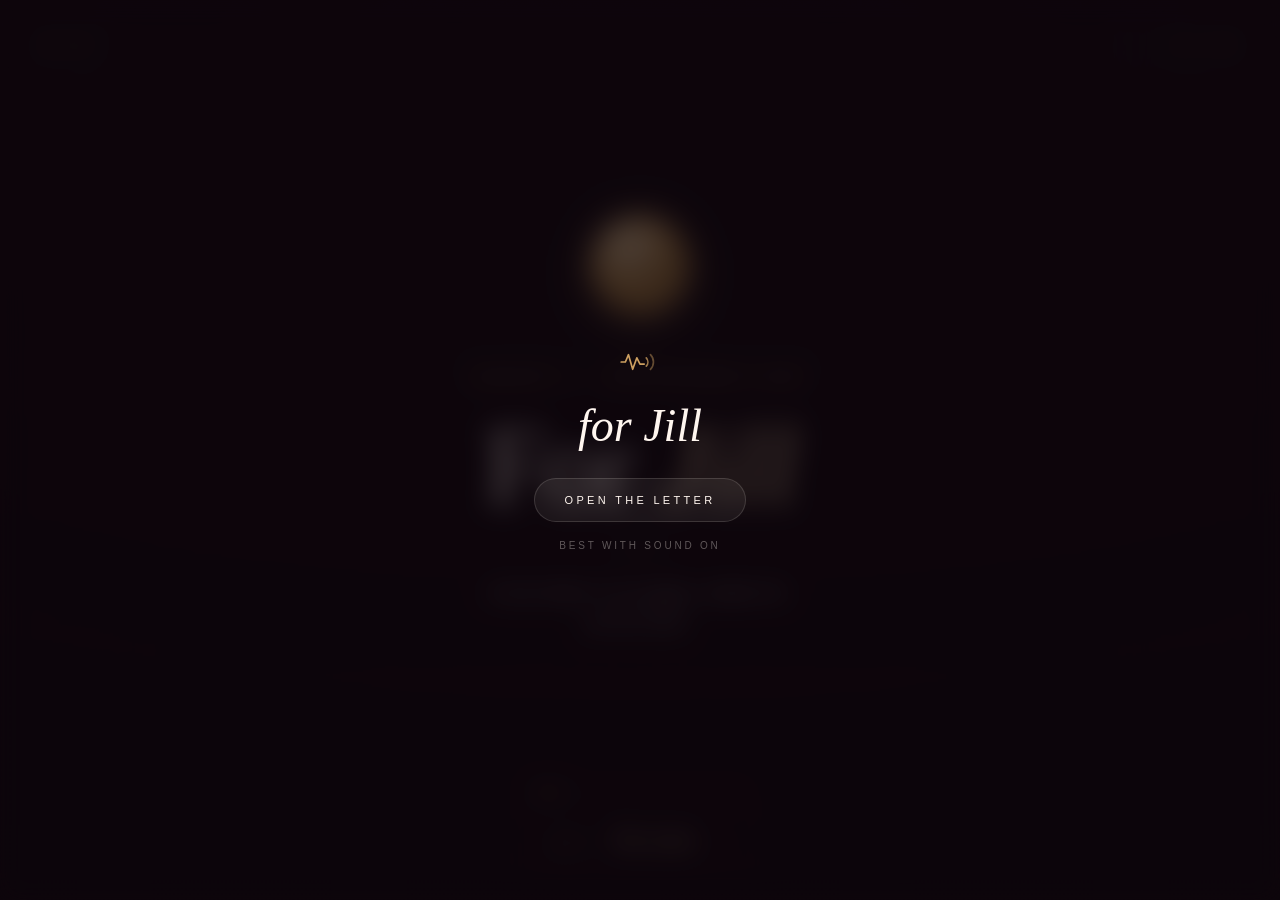
==== index.html @ 953b51f4 "first commit" ====
<!DOCTYPE html>
<html lang="en">
<head>
<meta charset="UTF-8">
<meta name="viewport" content="width=device-width, initial-scale=1.0, viewport-fit=cover">
<meta name="theme-color" content="#120810">
<title>For Her · 01 · The Cover</title>
<link rel="preconnect" href="https://api.fontshare.com">
<link rel="preconnect" href="https://images.unsplash.com">
<link href="https://api.fontshare.com/v2/css?f[]=zodiak@400,401,700&f[]=general-sans@400,500,600&display=swap" rel="stylesheet">
<link rel="stylesheet" href="shared.css">
<script src="config.js"></script>
<style>
  .seal-mark {
    width: clamp(74px, 6vw + 50px, 108px);
    height: clamp(74px, 6vw + 50px, 108px);
    margin-bottom: clamp(30px, 2.6vw + 20px, 46px);
    filter: drop-shadow(0 6px 22px rgba(227, 178, 107, 0.35));
  }
  .cover-name { color: var(--gold-soft); }
  .cover-kicker { margin-top: 26px; }
</style>
</head>
<body data-page="cover" data-idx="1" data-next="letter.html" data-next-title="The Letter" data-next-bg="https://images.unsplash.com/photo-1487035242901-d419a42d17af?w=1600&q=80">
<div class="backdrop" style="background-image:url('https://images.unsplash.com/photo-1487035242901-d419a42d17af?w=1600&q=80')"></div>

<main class="page">
  <div class="stage">
    <div class="tilt">
      <svg class="seal-mark" viewBox="0 0 74 74">
        <defs>
          <radialGradient id="wax" cx="38%" cy="30%">
            <stop offset="0%" stop-color="#F6DDAE"/>
            <stop offset="55%" stop-color="#E3B26B"/>
            <stop offset="100%" stop-color="#B9853C"/>
          </radialGradient>
        </defs>
        <circle cx="37" cy="37" r="34" fill="url(#wax)"/>
        <circle cx="37" cy="37" r="28.5" fill="none" stroke="#8a6127" stroke-width="0.8" opacity="0.55"/>
        <text x="37" y="43" text-anchor="middle" font-family="Zodiak, Georgia, serif" font-style="italic"
              font-size="16" fill="#5d3d14" id="seal-initials">T·A</text>
      </svg>
      <div class="eyebrow">August 1 · Girlfriend's Day</div>
      <h1 class="display"><span class="plain">For</span> <span class="cover-name" id="her-name"></span></h1>
      <div class="hairline-rule"></div>
      <p class="lede cover-kicker" id="cover-lede"></p>
    </div>
  </div>
</main>

<script src="shared.js"></script>
<script>
  document.getElementById("her-name").textContent = GFD.herName;
  document.getElementById("cover-lede").textContent =
    `A love letter in six pages, written for you by ${GFD.yourName}.`;
  document.getElementById("seal-initials").textContent = GFD.monogram;
</script>
</body>
</html>
---- shared.css ----
/* A Love Letter in Six Pages, design system */

:root {
  --ink:        #FFF6EF;
  --ink-dim:    rgba(255, 246, 239, 0.62);
  --ink-faint:  rgba(255, 246, 239, 0.34);
  --rose:       #E8557D;
  --rose-hot:   #FF6B93;
  --gold:       #E3B26B;
  --gold-soft:  #F2D5A6;
  --noir:       #120810;
  --noir-2:     #1D0C18;
  --paper:      #FBF4EA;
  --paper-ink:  #46202F;
  --hairline:   rgba(255, 246, 239, 0.14);

  --serif: "Zodiak", "Georgia", serif;
  --sans:  "General Sans", "Avenir Next", "Segoe UI", sans-serif;

  --pad: clamp(20px, 5vw, 44px);
}

* { margin: 0; padding: 0; box-sizing: border-box; -webkit-tap-highlight-color: transparent; }

html, body { height: 100%; }

/* hidden first as the fallback for Safari < 16, clip wins where supported */
html {
  overflow-x: hidden;
  overflow-x: clip;
}

body {
  font-family: var(--sans);
  color: var(--ink);
  background: var(--noir);
  overflow-x: hidden;
  overflow-x: clip;
  -webkit-font-smoothing: antialiased;
}

/* cross-document 3D page turns */
@view-transition { navigation: auto; }

::view-transition-old(root) {
  animation: pageOut 0.3s cubic-bezier(0.55, 0, 0.55, 1) both;
}
::view-transition-new(root) {
  animation: pageIn 0.4s cubic-bezier(0.2, 0.6, 0.25, 1) both;
}
@keyframes pageOut {
  to { transform: perspective(1400px) translateZ(-110px) rotateY(7deg); opacity: 0; filter: blur(5px); }
}
@keyframes pageIn {
  from { transform: perspective(1400px) translateZ(-110px) rotateY(-7deg); opacity: 0; filter: blur(5px); }
}

.page {
  min-height: 100dvh;
  display: flex;
  flex-direction: column;
  transform-origin: 50% 60%;
}

/* Entrance for browsers WITHOUT view transitions only. Without this guard it
   stacks on top of ::view-transition-new and the page blurs in twice, which
   reads as a lag on every tap. */
@supports not (view-transition-name: none) {
  .page { animation: pageEnter 0.55s cubic-bezier(0.2, 0.6, 0.25, 1) both; }
  @keyframes pageEnter {
    from { opacity: 0; transform: perspective(1400px) translateZ(-90px); filter: blur(5px); }
  }
}

/* backdrop: photo, wash, grain.
   The overscan must exceed the parallax shift (max 14px x / 10px y) at every
   screen width, or tilting exposes a bare strip at the edge on narrow phones.
   A flat 48px beats a percentage here: percentages shrink exactly when the
   screen is small and the margin matters most. */
.backdrop, .backdrop::before, .backdrop::after { position: fixed; inset: -48px; }
.backdrop {
  z-index: -2;
  background-size: cover;
  background-position: center;
  transform: scale(1.06);
  will-change: transform;
}
.backdrop::before {
  content: "";
  background:
    radial-gradient(120% 90% at 50% 8%, rgba(18, 8, 16, 0.25), rgba(18, 8, 16, 0.92) 78%),
    linear-gradient(180deg, rgba(18, 8, 16, 0.55), rgba(18, 8, 16, 0.35) 40%, rgba(18, 8, 16, 0.88));
}
.backdrop::after {
  content: "";
  opacity: 0.07;
  background-image: url("data:image/svg+xml,%3Csvg xmlns='http://www.w3.org/2000/svg' width='140' height='140'%3E%3Cfilter id='n'%3E%3CfeTurbulence type='fractalNoise' baseFrequency='0.9' numOctaves='2'/%3E%3C/filter%3E%3Crect width='140' height='140' filter='url(%23n)'/%3E%3C/svg%3E");
  mix-blend-mode: overlay;
}
/* canvas is a replaced element: inset alone won't stretch it, so size it explicitly
   (the width/height attributes stay at device resolution for a sharp render) */
#petals {
  position: fixed;
  inset: 0;
  width: 100%;
  height: 100%;
  z-index: -1;
  pointer-events: none;
}

/* chrome: header / footer */
.chrome-top {
  position: fixed;
  top: 0; left: 0; right: 0;
  display: flex;
  justify-content: space-between;
  align-items: center;
  padding: calc(env(safe-area-inset-top, 0px) + 18px) var(--pad) 14px;
  z-index: 20;
  font-size: 11px;
  letter-spacing: 0.28em;
  text-transform: uppercase;
  color: var(--ink-dim);
}
.chrome-top .monogram {
  font-family: var(--serif);
  font-style: italic;
  font-size: 15px;
  letter-spacing: 0.12em;
  color: var(--gold-soft);
  text-decoration: none;
}
/* opening gate: one tap to enter, which is also what starts the music */
.open-gate {
  position: fixed;
  inset: 0;
  z-index: 60;
  display: grid;
  place-items: center;
  cursor: pointer;
  background: rgba(12, 5, 11, 0.72);
  backdrop-filter: blur(14px) saturate(0.9);
  -webkit-backdrop-filter: blur(14px) saturate(0.9);
  opacity: 0;
  transition: opacity 0.6s ease;
}
.open-gate.in  { opacity: 1; }
.open-gate.out { opacity: 0; backdrop-filter: blur(0); -webkit-backdrop-filter: blur(0); }
.open-inner {
  display: flex;
  flex-direction: column;
  align-items: center;
  text-align: center;
  padding: 0 var(--pad);
  transform: translateY(14px);
  opacity: 0;
  transition: transform 0.75s cubic-bezier(0.2, 0.6, 0.25, 1) 0.12s, opacity 0.75s ease 0.12s;
}
.open-gate.in .open-inner  { transform: none; opacity: 1; }
.open-gate.out .open-inner { transform: translateY(-10px) scale(0.98); opacity: 0; transition-delay: 0s; }
.open-wave {
  width: 46px;
  height: 26px;
  color: var(--gold);
  margin-bottom: 24px;
  opacity: 0.9;
}
.open-for {
  font-family: var(--serif);
  font-style: italic;
  font-size: clamp(30px, 6vw, 46px);
  color: var(--ink);
  margin-bottom: 26px;
}
.open-btn {
  font-family: var(--sans);
  font-size: 11px;
  letter-spacing: 0.3em;
  text-transform: uppercase;
  color: var(--ink);
  background: rgba(255, 246, 239, 0.06);
  border: 1px solid var(--hairline);
  border-radius: 999px;
  padding: 15px 30px;
  cursor: pointer;
  transition: border-color 0.25s, background 0.25s;
  animation: openPulse 2.6s ease-in-out infinite;
}
.open-btn:hover { border-color: var(--gold); background: rgba(255, 246, 239, 0.1); }
@keyframes openPulse {
  0%, 100% { box-shadow: 0 0 0 0 rgba(227, 178, 107, 0.35); }
  60%      { box-shadow: 0 0 0 16px rgba(227, 178, 107, 0); }
}
.open-note {
  margin-top: 18px;
  font-size: 10px;
  letter-spacing: 0.28em;
  text-transform: uppercase;
  color: var(--ink-faint);
}

/* music toggle, animated equalizer, collapses to a flat line when muted */
.music-toggle {
  margin-left: auto;
  margin-right: 16px;
  width: 34px;
  height: 34px;
  display: grid;
  place-items: center;
  border: 1px solid var(--hairline);
  border-radius: 50%;
  background: rgba(18, 8, 16, 0.35);
  backdrop-filter: blur(10px);
  -webkit-backdrop-filter: blur(10px);
  cursor: pointer;
  transition: border-color 0.25s, transform 0.2s;
}
.music-toggle:hover { border-color: var(--gold); }
.music-toggle:active { transform: scale(0.9); }
.music-toggle .eq {
  display: flex;
  align-items: center;
  justify-content: center;
  gap: 2.5px;
  height: 14px;
}
.music-toggle .eq i {
  width: 2px;
  border-radius: 2px;
  background: var(--gold-soft);
  height: 40%;
  animation: eq 0.9s ease-in-out infinite;
  transform-origin: center;
}
.music-toggle .eq i:nth-child(1) { animation-delay: -0.5s; }
.music-toggle .eq i:nth-child(2) { animation-delay: -0.2s; }
.music-toggle .eq i:nth-child(3) { animation-delay: -0.7s; }
.music-toggle .eq i:nth-child(4) { animation-delay: -0.35s; }
@keyframes eq {
  0%, 100% { height: 26%; }
  50%      { height: 100%; }
}
.music-toggle.is-muted .eq i {
  animation: none;
  height: 2px;
  background: var(--ink-faint);
}

.chrome-bottom {
  position: fixed;
  left: 0; right: 0; bottom: 0;
  display: flex;
  flex-direction: column;
  align-items: center;
  gap: 14px;
  padding: 0 var(--pad) calc(env(safe-area-inset-bottom, 0px) + 20px);
  z-index: 20;
}
.next-link {
  display: inline-flex;
  align-items: baseline;
  gap: 12px;
  text-decoration: none;
  color: var(--ink);
  border: 1px solid var(--hairline);
  border-radius: 999px;
  padding: 13px 26px;
  backdrop-filter: blur(10px);
  -webkit-backdrop-filter: blur(10px);
  background: rgba(18, 8, 16, 0.35);
  transition: border-color 0.25s, background 0.25s, transform 0.25s;
}
.next-link:active { transform: scale(0.96); }
.next-link:hover { border-color: var(--gold); }
.next-link .lbl {
  font-size: 11px;
  letter-spacing: 0.3em;
  text-transform: uppercase;
  color: var(--ink-dim);
}
.next-link .ttl {
  font-family: var(--serif);
  font-style: italic;
  font-size: 17px;
  color: var(--gold-soft);
}
.next-link .arrow { color: var(--rose-hot); font-size: 15px; translate: 0 1px; }
.progress {
  display: flex;
  gap: 7px;
  align-items: center;
}
.progress i {
  width: 22px;
  height: 2px;
  background: var(--hairline);
  border-radius: 2px;
}
.progress i.on { background: var(--gold); }

/* shared typography */
.eyebrow {
  font-size: clamp(11px, 0.55vw + 8.9px, 14px);
  letter-spacing: 0.34em;
  text-transform: uppercase;
  color: var(--gold);
  margin-bottom: clamp(18px, 1.4vw + 12px, 28px);
}
.display {
  font-family: var(--serif);
  font-weight: 400;
  font-style: italic;
  font-size: clamp(44px, 13vw, 110px);
  line-height: 0.98;
  letter-spacing: -0.01em;
}
.display .plain { font-style: normal; }
.h2 {
  font-family: var(--serif);
  font-style: italic;
  font-weight: 400;
  font-size: clamp(30px, 8.5vw, 56px);
  line-height: 1.05;
}
.lede {
  font-size: clamp(15px, 0.6vw + 12.7px, 19px);
  line-height: 1.6;
  color: var(--ink-dim);
  max-width: clamp(320px, 26vw, 460px);
}
.hairline-rule {
  width: 44px;
  height: 1px;
  background: var(--gold);
  opacity: 0.7;
  margin: 22px auto;
}

.stage {
  flex: 1;
  display: flex;
  flex-direction: column;
  align-items: center;
  justify-content: center;
  text-align: center;
  padding: 96px var(--pad) 140px;
  perspective: 1200px;
}
/* the last page has no "next" button, so it needs less footer clearance */
body[data-page="forever"] .stage { padding-bottom: 96px; }

/* ---------- larger screens: scale the chrome up so the layout doesn't sit
   marooned in the middle of a desktop display ---------- */
@media (min-width: 820px) {
  .chrome-top { font-size: 12px; padding-top: 26px; }
  .chrome-top .monogram { font-size: 19px; }

  .stage { padding: 130px var(--pad) 180px; }
  body[data-page="forever"] .stage { padding-bottom: 130px; }

  .hairline-rule { width: 60px; margin: 28px auto; }

  .progress i { width: 30px; }
  .chrome-bottom { gap: 18px; padding-bottom: 30px; }
  .next-link { padding: 16px 34px; gap: 16px; }
  .next-link .lbl { font-size: 12px; }
  .next-link .ttl { font-size: 21px; }
  .next-link .arrow { font-size: 17px; }

  .music-toggle { width: 40px; height: 40px; margin-right: 20px; }
  .music-toggle .eq { height: 17px; gap: 3px; }
  .music-toggle .eq i { width: 2.5px; }
}

.tilt { transform-style: preserve-3d; will-change: transform; }

@media (prefers-reduced-motion: reduce) {
  .page, ::view-transition-old(root), ::view-transition-new(root) { animation: none; }
}
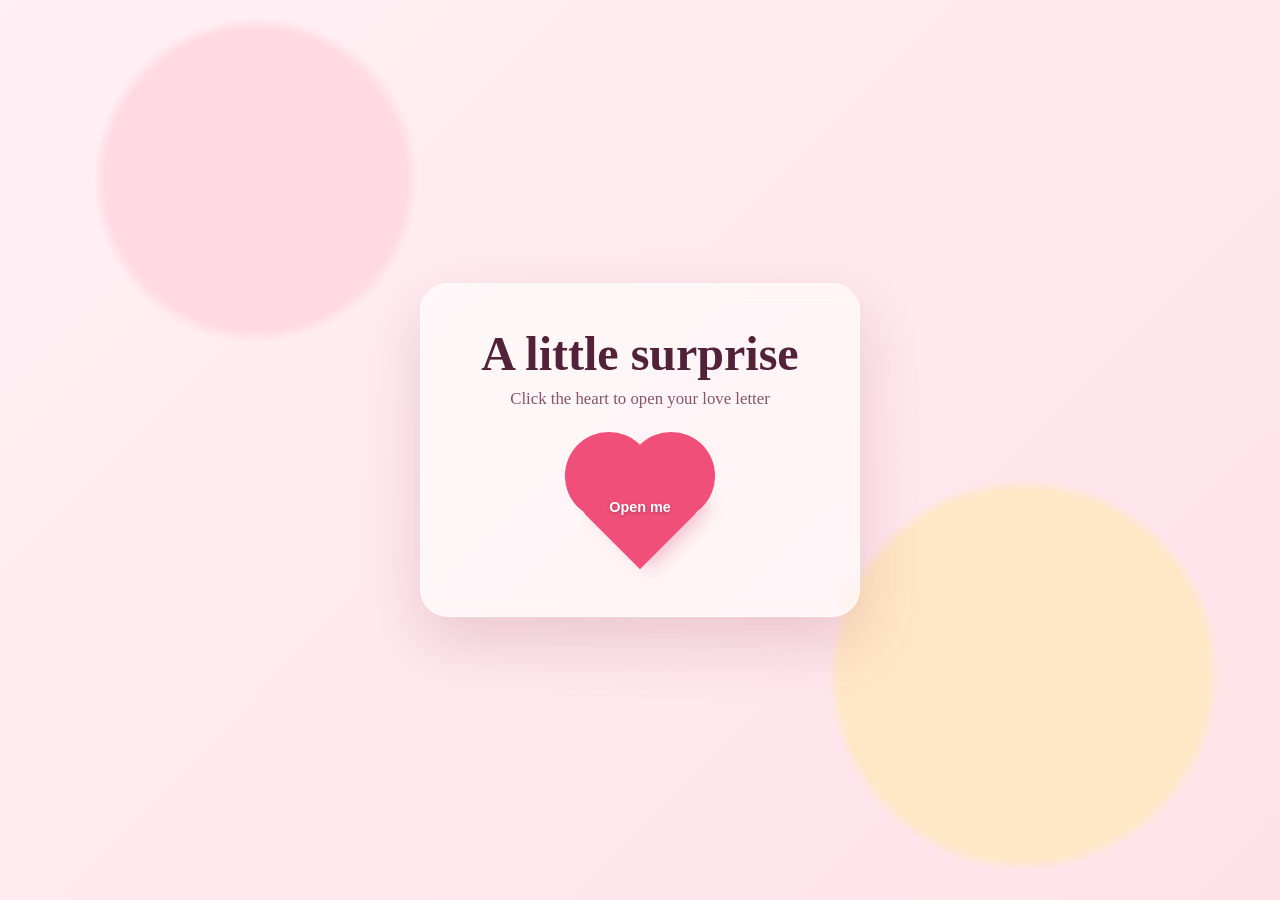
==== commit e1699280: "Replace homepage with interactive love note" ====
--- a/index.html
+++ b/index.html
@@ -1,59 +1,382 @@
-<!DOCTYPE html>
+<!doctype html>
 <html lang="en">
 <head>
-<meta charset="UTF-8">
-<meta name="viewport" content="width=device-width, initial-scale=1.0, viewport-fit=cover">
-<meta name="theme-color" content="#120810">
-<title>For Her · 01 · The Cover</title>
-<link rel="preconnect" href="https://api.fontshare.com">
-<link rel="preconnect" href="https://images.unsplash.com">
-<link href="https://api.fontshare.com/v2/css?f[]=zodiak@400,401,700&f[]=general-sans@400,500,600&display=swap" rel="stylesheet">
-<link rel="stylesheet" href="shared.css">
-<script src="config.js"></script>
-<style>
-  .seal-mark {
-    width: clamp(74px, 6vw + 50px, 108px);
-    height: clamp(74px, 6vw + 50px, 108px);
-    margin-bottom: clamp(30px, 2.6vw + 20px, 46px);
-    filter: drop-shadow(0 6px 22px rgba(227, 178, 107, 0.35));
-  }
-  .cover-name { color: var(--gold-soft); }
-  .cover-kicker { margin-top: 26px; }
-</style>
+  <meta charset="utf-8">
+  <meta name="viewport" content="width=device-width, initial-scale=1">
+  <title>A Little Love Note</title>
+  <style>
+    :root {
+      color-scheme: light;
+      --pink: #ef4f78;
+      --deep-pink: #c52d59;
+      --ink: #522238;
+      --paper: #fffaf4;
+    }
+
+    * {
+      box-sizing: border-box;
+    }
+
+    body {
+      margin: 0;
+      min-height: 100vh;
+      display: grid;
+      place-items: center;
+      overflow: hidden;
+      font-family: Georgia, "Times New Roman", serif;
+      color: var(--ink);
+      background:
+        radial-gradient(circle at 20% 20%, #ffd9e4 0 12%, transparent 13%),
+        radial-gradient(circle at 80% 75%, #ffe7c5 0 15%, transparent 16%),
+        linear-gradient(135deg, #fff0f5, #ffe2e8);
+    }
+
+    .love-card {
+      width: min(90vw, 440px);
+      padding: 42px 28px;
+      text-align: center;
+      border: 1px solid rgb(255 255 255 / 70%);
+      border-radius: 28px;
+      background: rgb(255 255 255 / 55%);
+      box-shadow: 0 24px 60px rgb(142 45 76 / 18%);
+      backdrop-filter: blur(8px);
+    }
+
+    h1 {
+      margin: 0 0 8px;
+      font-size: clamp(2rem, 8vw, 3rem);
+    }
+
+    .subtitle {
+      margin: 0 0 30px;
+      color: #865368;
+      font-size: 1.05rem;
+    }
+
+    .heart-button {
+      display: inline-grid;
+      place-items: center;
+      width: 150px;
+      height: 135px;
+      border: 0;
+      cursor: pointer;
+      color: white;
+      background: transparent;
+      transition: transform 180ms ease;
+    }
+
+    .heart-button:hover,
+    .heart-button:focus-visible {
+      transform: scale(1.08);
+      outline: none;
+    }
+
+    .heart-button:focus-visible {
+      filter: drop-shadow(0 0 0.35rem #fff);
+    }
+
+    .envelope-scene {
+      position: fixed;
+      inset: 0;
+      z-index: 9;
+      display: grid;
+      place-items: center;
+      pointer-events: none;
+      opacity: 0;
+      background: rgb(70 19 40 / 28%);
+    }
+
+    .envelope-scene.is-opening {
+      opacity: 1;
+      transition: opacity 180ms ease;
+    }
+
+    .envelope {
+      position: relative;
+      width: min(78vw, 340px);
+      height: 220px;
+      transform: translateY(25px) scale(0.8);
+      border-radius: 10px;
+      background: #f4c8b8;
+      box-shadow: 0 22px 45px rgb(89 23 51 / 28%);
+      overflow: hidden;
+    }
+
+    .envelope-scene.is-opening .envelope {
+      animation: envelope-arrive 500ms ease-out forwards;
+    }
+
+    .envelope::before,
+    .envelope::after {
+      position: absolute;
+      z-index: 2;
+      content: "";
+      width: 72%;
+      height: 3px;
+      background: #dfa394;
+    }
+
+    .envelope::before {
+      bottom: 48px;
+      left: -10px;
+      transform: rotate(32deg);
+    }
+
+    .envelope::after {
+      right: -10px;
+      bottom: 48px;
+      transform: rotate(-32deg);
+    }
+
+    .envelope-flap {
+      position: absolute;
+      z-index: 4;
+      top: 0;
+      left: 0;
+      width: 0;
+      height: 0;
+      border-top: 118px solid #f8d7c9;
+      border-right: 170px solid transparent;
+      border-left: 170px solid transparent;
+      transform-origin: top center;
+    }
+
+    .envelope-scene.is-opening .envelope-flap {
+      animation: flap-open 650ms 420ms ease-in forwards;
+    }
+
+    .envelope-letter {
+      position: absolute;
+      z-index: 3;
+      left: 10%;
+      bottom: 12px;
+      width: 80%;
+      height: 150px;
+      padding: 34px 10px;
+      text-align: center;
+      color: var(--deep-pink);
+      background: var(--paper);
+      font-size: 1.15rem;
+      font-weight: bold;
+      transform: translateY(100px);
+    }
+
+    .envelope-scene.is-opening .envelope-letter {
+      animation: letter-rise 700ms 500ms ease-out forwards;
+    }
+
+    @keyframes envelope-arrive {
+      to { transform: translateY(0) scale(1); }
+    }
+
+    @keyframes flap-open {
+      to { transform: rotateX(180deg); }
+    }
+
+    @keyframes letter-rise {
+      to { transform: translateY(-85px); }
+    }
+
+    .heart {
+      position: relative;
+      width: 88px;
+      height: 88px;
+      transform: rotate(-45deg);
+      border-radius: 12px 0 12px 0;
+      background: var(--pink);
+      box-shadow: 7px 7px 18px rgb(197 45 89 / 25%);
+      animation: heartbeat 1.4s infinite;
+    }
+
+    .heart::before,
+    .heart::after {
+      position: absolute;
+      content: "";
+      width: 88px;
+      height: 88px;
+      border-radius: 50%;
+      background: var(--pink);
+    }
+
+    .heart::before {
+      top: -44px;
+      left: 0;
+    }
+
+    .heart::after {
+      top: 0;
+      left: 44px;
+    }
+
+    .button-label {
+      position: absolute;
+      z-index: 1;
+      margin-top: 1px;
+      font-size: 0.9rem;
+      font-weight: bold;
+      text-shadow: 0 1px 3px rgb(120 25 53 / 45%);
+    }
+
+    .emoji-burst {
+      position: fixed;
+      inset: 0;
+      z-index: 10;
+      overflow: hidden;
+      pointer-events: none;
+    }
+
+    .emoji {
+      position: absolute;
+      bottom: 42%;
+      left: 50%;
+      font-size: clamp(1.4rem, 5vw, 2.2rem);
+      animation: float-away 1.8s ease-out forwards;
+    }
+
+    @keyframes float-away {
+      0% {
+        opacity: 0;
+        transform: translate(-50%, 0) scale(0.4) rotate(0deg);
+      }
+      15% {
+        opacity: 1;
+      }
+      100% {
+        opacity: 0;
+        transform: translate(calc(-50% + var(--x)), var(--y)) scale(1.15) rotate(var(--rotation));
+      }
+    }
+
+    @keyframes heartbeat {
+      0%, 100% { transform: rotate(-45deg) scale(1); }
+      15% { transform: rotate(-45deg) scale(1.08); }
+      30% { transform: rotate(-45deg) scale(1); }
+    }
+
+    dialog {
+      width: min(88vw, 420px);
+      padding: 0;
+      border: 0;
+      border-radius: 18px;
+      color: var(--ink);
+      background: var(--paper);
+      box-shadow: 0 24px 70px rgb(89 23 51 / 35%);
+    }
+
+    dialog::backdrop {
+      background: rgb(70 19 40 / 42%);
+      backdrop-filter: blur(3px);
+    }
+
+    .letter {
+      padding: 34px 28px 28px;
+      text-align: center;
+      background: linear-gradient(transparent 95%, #f5d9c6 95%);
+      background-size: 100% 34px;
+    }
+
+    .letter h2 {
+      margin: 0 0 22px;
+      color: var(--deep-pink);
+      font-size: 1.65rem;
+    }
+
+    .message {
+      margin: 0 0 26px;
+      font-size: clamp(1.6rem, 7vw, 2.35rem);
+      font-weight: bold;
+      letter-spacing: 0.04em;
+      line-height: 1.2;
+    }
+
+    .signature {
+      margin: 0 0 24px;
+      font-style: italic;
+    }
+
+    .close-button {
+      padding: 10px 20px;
+      border: 0;
+      border-radius: 999px;
+      cursor: pointer;
+      color: white;
+      background: var(--deep-pink);
+      font: inherit;
+    }
+
+    .close-button:hover {
+      background: #a9224a;
+    }
+
+    @media (prefers-reduced-motion: reduce) {
+      *, *::before, *::after {
+        animation-duration: 0.01ms !important;
+        animation-iteration-count: 1 !important;
+        transition-duration: 0.01ms !important;
+      }
+    }
+  </style>
 </head>
-<body data-page="cover" data-idx="1" data-next="letter.html" data-next-title="The Letter" data-next-bg="https://images.unsplash.com/photo-1487035242901-d419a42d17af?w=1600&q=80">
-<div class="backdrop" style="background-image:url('https://images.unsplash.com/photo-1487035242901-d419a42d17af?w=1600&q=80')"></div>
-
-<main class="page">
-  <div class="stage">
-    <div class="tilt">
-      <svg class="seal-mark" viewBox="0 0 74 74">
-        <defs>
-          <radialGradient id="wax" cx="38%" cy="30%">
-            <stop offset="0%" stop-color="#F6DDAE"/>
-            <stop offset="55%" stop-color="#E3B26B"/>
-            <stop offset="100%" stop-color="#B9853C"/>
-          </radialGradient>
-        </defs>
-        <circle cx="37" cy="37" r="34" fill="url(#wax)"/>
-        <circle cx="37" cy="37" r="28.5" fill="none" stroke="#8a6127" stroke-width="0.8" opacity="0.55"/>
-        <text x="37" y="43" text-anchor="middle" font-family="Zodiak, Georgia, serif" font-style="italic"
-              font-size="16" fill="#5d3d14" id="seal-initials">T·A</text>
-      </svg>
-      <div class="eyebrow">August 1 · Girlfriend's Day</div>
-      <h1 class="display"><span class="plain">For</span> <span class="cover-name" id="her-name"></span></h1>
-      <div class="hairline-rule"></div>
-      <p class="lede cover-kicker" id="cover-lede"></p>
+<body>
+  <main class="love-card">
+    <h1>A little surprise</h1>
+    <p class="subtitle">Click the heart to open your love letter</p>
+    <button class="heart-button" id="open-letter" type="button" aria-label="Open your love letter">
+      <span class="heart" aria-hidden="true"></span>
+      <span class="button-label">Open me</span>
+    </button>
+  </main>
+
+  <dialog id="love-letter" aria-labelledby="letter-title">
+    <article class="letter">
+      <h2 id="letter-title">My love letter</h2>
+      <p class="message">I MISS YOU BABE</p>
+      <p class="signature">With all my love ❤️</p>
+      <button class="close-button" id="close-letter" type="button">Close letter</button>
+    </article>
+  </dialog>
+  <div class="emoji-burst" id="emoji-burst" aria-hidden="true"></div>
+  <div class="envelope-scene" id="envelope-scene" aria-hidden="true">
+    <div class="envelope">
+      <div class="envelope-letter">For you, my love</div>
+      <div class="envelope-flap"></div>
     </div>
   </div>
-</main>
-
-<script src="shared.js"></script>
-<script>
-  document.getElementById("her-name").textContent = GFD.herName;
-  document.getElementById("cover-lede").textContent =
-    `A love letter in six pages, written for you by ${GFD.yourName}.`;
-  document.getElementById("seal-initials").textContent = GFD.monogram;
-</script>
+
+  <script>
+    const openButton = document.querySelector("#open-letter");
+    const closeButton = document.querySelector("#close-letter");
+    const letter = document.querySelector("#love-letter");
+    const emojiBurst = document.querySelector("#emoji-burst");
+    const envelopeScene = document.querySelector("#envelope-scene");
+    const loveEmojis = ["❤️", "💕", "💖", "💗", "💘", "💝"];
+
+    function createEmojiBurst() {
+      emojiBurst.replaceChildren();
+      loveEmojis.forEach((emoji, index) => {
+        const element = document.createElement("span");
+        element.className = "emoji";
+        element.textContent = emoji;
+        element.style.setProperty("--x", `${(index - 2.5) * 70 + (index % 2) * 18}px`);
+        element.style.setProperty("--y", `${-150 - (index % 3) * 55}px`);
+        element.style.setProperty("--rotation", `${(index % 2 ? 1 : -1) * (15 + index * 7)}deg`);
+        element.style.animationDelay = `${index * 55}ms`;
+        emojiBurst.append(element);
+      });
+    }
+
+    openButton.addEventListener("click", () => {
+      createEmojiBurst();
+      envelopeScene.classList.add("is-opening");
+      window.setTimeout(() => {
+        letter.showModal();
+        envelopeScene.classList.remove("is-opening");
+      }, 1450);
+    });
+    closeButton.addEventListener("click", () => letter.close());
+    letter.addEventListener("click", (event) => {
+      if (event.target === letter) letter.close();
+    });
+  </script>
 </body>
 </html>
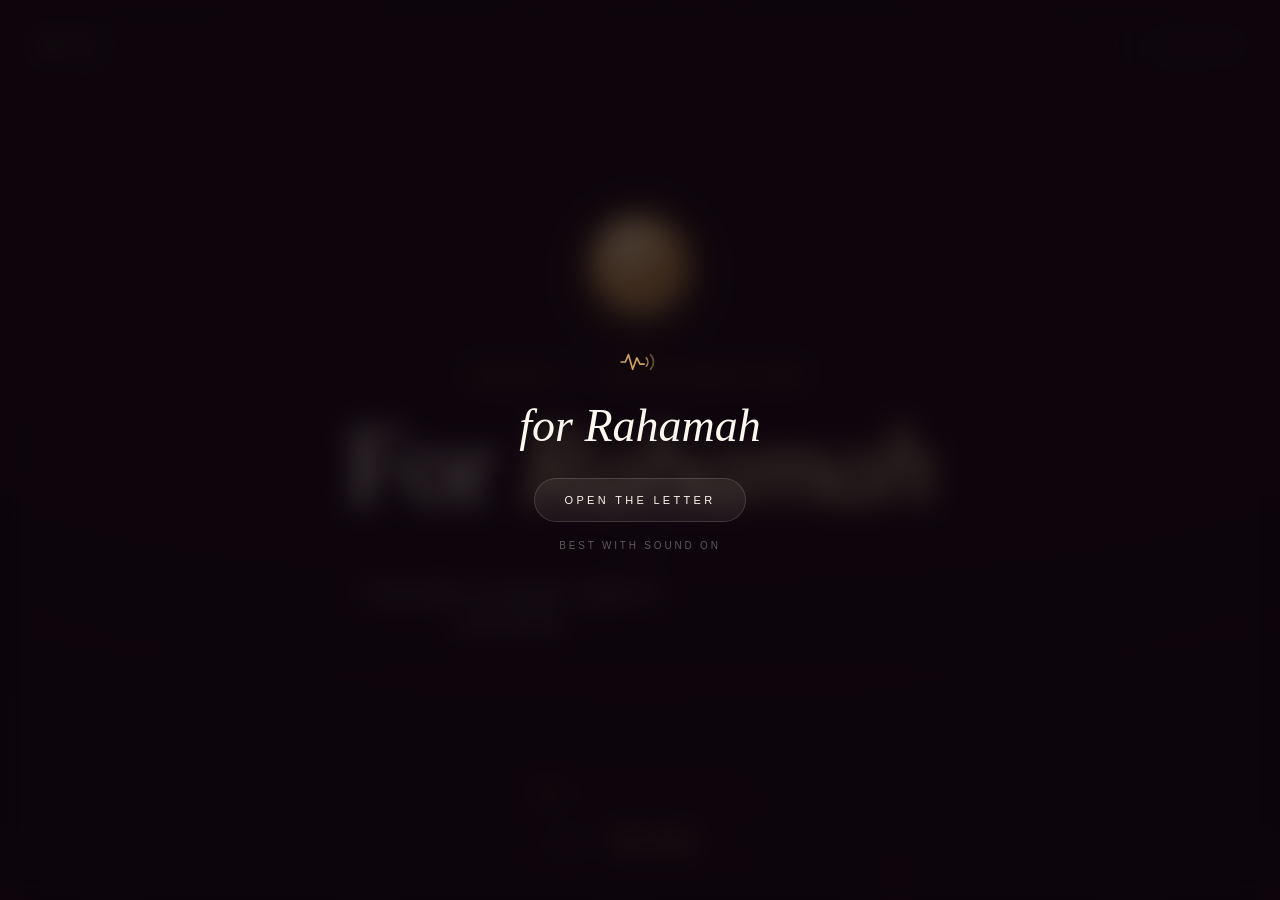
==== commit c68635cc: "Restore original homepage" ====
--- a/index.html
+++ b/index.html
@@ -1,382 +1,59 @@
-<!doctype html>
+<!DOCTYPE html>
 <html lang="en">
 <head>
-  <meta charset="utf-8">
-  <meta name="viewport" content="width=device-width, initial-scale=1">
-  <title>A Little Love Note</title>
-  <style>
-    :root {
-      color-scheme: light;
-      --pink: #ef4f78;
-      --deep-pink: #c52d59;
-      --ink: #522238;
-      --paper: #fffaf4;
-    }
+<meta charset="UTF-8">
+<meta name="viewport" content="width=device-width, initial-scale=1.0, viewport-fit=cover">
+<meta name="theme-color" content="#120810">
+<title>For Her · 01 · The Cover</title>
+<link rel="preconnect" href="https://api.fontshare.com">
+<link rel="preconnect" href="https://images.unsplash.com">
+<link href="https://api.fontshare.com/v2/css?f[]=zodiak@400,401,700&f[]=general-sans@400,500,600&display=swap" rel="stylesheet">
+<link rel="stylesheet" href="shared.css">
+<script src="config.js"></script>
+<style>
+  .seal-mark {
+    width: clamp(74px, 6vw + 50px, 108px);
+    height: clamp(74px, 6vw + 50px, 108px);
+    margin-bottom: clamp(30px, 2.6vw + 20px, 46px);
+    filter: drop-shadow(0 6px 22px rgba(227, 178, 107, 0.35));
+  }
+  .cover-name { color: var(--gold-soft); }
+  .cover-kicker { margin-top: 26px; }
+</style>
+</head>
+<body data-page="cover" data-idx="1" data-next="letter.html" data-next-title="The Letter" data-next-bg="https://images.unsplash.com/photo-1487035242901-d419a42d17af?w=1600&q=80">
+<div class="backdrop" style="background-image:url('https://images.unsplash.com/photo-1487035242901-d419a42d17af?w=1600&q=80')"></div>
 
-    * {
-      box-sizing: border-box;
-    }
-
-    body {
-      margin: 0;
-      min-height: 100vh;
-      display: grid;
-      place-items: center;
-      overflow: hidden;
-      font-family: Georgia, "Times New Roman", serif;
-      color: var(--ink);
-      background:
-        radial-gradient(circle at 20% 20%, #ffd9e4 0 12%, transparent 13%),
-        radial-gradient(circle at 80% 75%, #ffe7c5 0 15%, transparent 16%),
-        linear-gradient(135deg, #fff0f5, #ffe2e8);
-    }
-
-    .love-card {
-      width: min(90vw, 440px);
-      padding: 42px 28px;
-      text-align: center;
-      border: 1px solid rgb(255 255 255 / 70%);
-      border-radius: 28px;
-      background: rgb(255 255 255 / 55%);
-      box-shadow: 0 24px 60px rgb(142 45 76 / 18%);
-      backdrop-filter: blur(8px);
-    }
-
-    h1 {
-      margin: 0 0 8px;
-      font-size: clamp(2rem, 8vw, 3rem);
-    }
-
-    .subtitle {
-      margin: 0 0 30px;
-      color: #865368;
-      font-size: 1.05rem;
-    }
-
-    .heart-button {
-      display: inline-grid;
-      place-items: center;
-      width: 150px;
-      height: 135px;
-      border: 0;
-      cursor: pointer;
-      color: white;
-      background: transparent;
-      transition: transform 180ms ease;
-    }
-
-    .heart-button:hover,
-    .heart-button:focus-visible {
-      transform: scale(1.08);
-      outline: none;
-    }
-
-    .heart-button:focus-visible {
-      filter: drop-shadow(0 0 0.35rem #fff);
-    }
-
-    .envelope-scene {
-      position: fixed;
-      inset: 0;
-      z-index: 9;
-      display: grid;
-      place-items: center;
-      pointer-events: none;
-      opacity: 0;
-      background: rgb(70 19 40 / 28%);
-    }
-
-    .envelope-scene.is-opening {
-      opacity: 1;
-      transition: opacity 180ms ease;
-    }
-
-    .envelope {
-      position: relative;
-      width: min(78vw, 340px);
-      height: 220px;
-      transform: translateY(25px) scale(0.8);
-      border-radius: 10px;
-      background: #f4c8b8;
-      box-shadow: 0 22px 45px rgb(89 23 51 / 28%);
-      overflow: hidden;
-    }
-
-    .envelope-scene.is-opening .envelope {
-      animation: envelope-arrive 500ms ease-out forwards;
-    }
-
-    .envelope::before,
-    .envelope::after {
-      position: absolute;
-      z-index: 2;
-      content: "";
-      width: 72%;
-      height: 3px;
-      background: #dfa394;
-    }
-
-    .envelope::before {
-      bottom: 48px;
-      left: -10px;
-      transform: rotate(32deg);
-    }
-
-    .envelope::after {
-      right: -10px;
-      bottom: 48px;
-      transform: rotate(-32deg);
-    }
-
-    .envelope-flap {
-      position: absolute;
-      z-index: 4;
-      top: 0;
-      left: 0;
-      width: 0;
-      height: 0;
-      border-top: 118px solid #f8d7c9;
-      border-right: 170px solid transparent;
-      border-left: 170px solid transparent;
-      transform-origin: top center;
-    }
-
-    .envelope-scene.is-opening .envelope-flap {
-      animation: flap-open 650ms 420ms ease-in forwards;
-    }
-
-    .envelope-letter {
-      position: absolute;
-      z-index: 3;
-      left: 10%;
-      bottom: 12px;
-      width: 80%;
-      height: 150px;
-      padding: 34px 10px;
-      text-align: center;
-      color: var(--deep-pink);
-      background: var(--paper);
-      font-size: 1.15rem;
-      font-weight: bold;
-      transform: translateY(100px);
-    }
-
-    .envelope-scene.is-opening .envelope-letter {
-      animation: letter-rise 700ms 500ms ease-out forwards;
-    }
-
-    @keyframes envelope-arrive {
-      to { transform: translateY(0) scale(1); }
-    }
-
-    @keyframes flap-open {
-      to { transform: rotateX(180deg); }
-    }
-
-    @keyframes letter-rise {
-      to { transform: translateY(-85px); }
-    }
-
-    .heart {
-      position: relative;
-      width: 88px;
-      height: 88px;
-      transform: rotate(-45deg);
-      border-radius: 12px 0 12px 0;
-      background: var(--pink);
-      box-shadow: 7px 7px 18px rgb(197 45 89 / 25%);
-      animation: heartbeat 1.4s infinite;
-    }
-
-    .heart::before,
-    .heart::after {
-      position: absolute;
-      content: "";
-      width: 88px;
-      height: 88px;
-      border-radius: 50%;
-      background: var(--pink);
-    }
-
-    .heart::before {
-      top: -44px;
-      left: 0;
-    }
-
-    .heart::after {
-      top: 0;
-      left: 44px;
-    }
-
-    .button-label {
-      position: absolute;
-      z-index: 1;
-      margin-top: 1px;
-      font-size: 0.9rem;
-      font-weight: bold;
-      text-shadow: 0 1px 3px rgb(120 25 53 / 45%);
-    }
-
-    .emoji-burst {
-      position: fixed;
-      inset: 0;
-      z-index: 10;
-      overflow: hidden;
-      pointer-events: none;
-    }
-
-    .emoji {
-      position: absolute;
-      bottom: 42%;
-      left: 50%;
-      font-size: clamp(1.4rem, 5vw, 2.2rem);
-      animation: float-away 1.8s ease-out forwards;
-    }
-
-    @keyframes float-away {
-      0% {
-        opacity: 0;
-        transform: translate(-50%, 0) scale(0.4) rotate(0deg);
-      }
-      15% {
-        opacity: 1;
-      }
-      100% {
-        opacity: 0;
-        transform: translate(calc(-50% + var(--x)), var(--y)) scale(1.15) rotate(var(--rotation));
-      }
-    }
-
-    @keyframes heartbeat {
-      0%, 100% { transform: rotate(-45deg) scale(1); }
-      15% { transform: rotate(-45deg) scale(1.08); }
-      30% { transform: rotate(-45deg) scale(1); }
-    }
-
-    dialog {
-      width: min(88vw, 420px);
-      padding: 0;
-      border: 0;
-      border-radius: 18px;
-      color: var(--ink);
-      background: var(--paper);
-      box-shadow: 0 24px 70px rgb(89 23 51 / 35%);
-    }
-
-    dialog::backdrop {
-      background: rgb(70 19 40 / 42%);
-      backdrop-filter: blur(3px);
-    }
-
-    .letter {
-      padding: 34px 28px 28px;
-      text-align: center;
-      background: linear-gradient(transparent 95%, #f5d9c6 95%);
-      background-size: 100% 34px;
-    }
-
-    .letter h2 {
-      margin: 0 0 22px;
-      color: var(--deep-pink);
-      font-size: 1.65rem;
-    }
-
-    .message {
-      margin: 0 0 26px;
-      font-size: clamp(1.6rem, 7vw, 2.35rem);
-      font-weight: bold;
-      letter-spacing: 0.04em;
-      line-height: 1.2;
-    }
-
-    .signature {
-      margin: 0 0 24px;
-      font-style: italic;
-    }
-
-    .close-button {
-      padding: 10px 20px;
-      border: 0;
-      border-radius: 999px;
-      cursor: pointer;
-      color: white;
-      background: var(--deep-pink);
-      font: inherit;
-    }
-
-    .close-button:hover {
-      background: #a9224a;
-    }
-
-    @media (prefers-reduced-motion: reduce) {
-      *, *::before, *::after {
-        animation-duration: 0.01ms !important;
-        animation-iteration-count: 1 !important;
-        transition-duration: 0.01ms !important;
-      }
-    }
-  </style>
-</head>
-<body>
-  <main class="love-card">
-    <h1>A little surprise</h1>
-    <p class="subtitle">Click the heart to open your love letter</p>
-    <button class="heart-button" id="open-letter" type="button" aria-label="Open your love letter">
-      <span class="heart" aria-hidden="true"></span>
-      <span class="button-label">Open me</span>
-    </button>
-  </main>
-
-  <dialog id="love-letter" aria-labelledby="letter-title">
-    <article class="letter">
-      <h2 id="letter-title">My love letter</h2>
-      <p class="message">I MISS YOU BABE</p>
-      <p class="signature">With all my love ❤️</p>
-      <button class="close-button" id="close-letter" type="button">Close letter</button>
-    </article>
-  </dialog>
-  <div class="emoji-burst" id="emoji-burst" aria-hidden="true"></div>
-  <div class="envelope-scene" id="envelope-scene" aria-hidden="true">
-    <div class="envelope">
-      <div class="envelope-letter">For you, my love</div>
-      <div class="envelope-flap"></div>
+<main class="page">
+  <div class="stage">
+    <div class="tilt">
+      <svg class="seal-mark" viewBox="0 0 74 74">
+        <defs>
+          <radialGradient id="wax" cx="38%" cy="30%">
+            <stop offset="0%" stop-color="#F6DDAE"/>
+            <stop offset="55%" stop-color="#E3B26B"/>
+            <stop offset="100%" stop-color="#B9853C"/>
+          </radialGradient>
+        </defs>
+        <circle cx="37" cy="37" r="34" fill="url(#wax)"/>
+        <circle cx="37" cy="37" r="28.5" fill="none" stroke="#8a6127" stroke-width="0.8" opacity="0.55"/>
+        <text x="37" y="43" text-anchor="middle" font-family="Zodiak, Georgia, serif" font-style="italic"
+              font-size="16" fill="#5d3d14" id="seal-initials">T·A</text>
+      </svg>
+      <div class="eyebrow">August 1 · Girlfriend's Day</div>
+      <h1 class="display"><span class="plain">For</span> <span class="cover-name" id="her-name"></span></h1>
+      <div class="hairline-rule"></div>
+      <p class="lede cover-kicker" id="cover-lede"></p>
     </div>
   </div>
+</main>
 
-  <script>
-    const openButton = document.querySelector("#open-letter");
-    const closeButton = document.querySelector("#close-letter");
-    const letter = document.querySelector("#love-letter");
-    const emojiBurst = document.querySelector("#emoji-burst");
-    const envelopeScene = document.querySelector("#envelope-scene");
-    const loveEmojis = ["❤️", "💕", "💖", "💗", "💘", "💝"];
-
-    function createEmojiBurst() {
-      emojiBurst.replaceChildren();
-      loveEmojis.forEach((emoji, index) => {
-        const element = document.createElement("span");
-        element.className = "emoji";
-        element.textContent = emoji;
-        element.style.setProperty("--x", `${(index - 2.5) * 70 + (index % 2) * 18}px`);
-        element.style.setProperty("--y", `${-150 - (index % 3) * 55}px`);
-        element.style.setProperty("--rotation", `${(index % 2 ? 1 : -1) * (15 + index * 7)}deg`);
-        element.style.animationDelay = `${index * 55}ms`;
-        emojiBurst.append(element);
-      });
-    }
-
-    openButton.addEventListener("click", () => {
-      createEmojiBurst();
-      envelopeScene.classList.add("is-opening");
-      window.setTimeout(() => {
-        letter.showModal();
-        envelopeScene.classList.remove("is-opening");
-      }, 1450);
-    });
-    closeButton.addEventListener("click", () => letter.close());
-    letter.addEventListener("click", (event) => {
-      if (event.target === letter) letter.close();
-    });
-  </script>
+<script src="shared.js"></script>
+<script>
+  document.getElementById("her-name").textContent = GFD.herName;
+  document.getElementById("cover-lede").textContent =
+    `A love letter in six pages, written for you by ${GFD.yourName}.`;
+  document.getElementById("seal-initials").textContent = GFD.monogram;
+</script>
 </body>
 </html>
--- a/shared.css
+++ b/shared.css
@@ -0,0 +1,379 @@
+/* A Love Letter in Six Pages, design system */
+
+:root {
+  --ink:        #FFF6EF;
+  --ink-dim:    rgba(255, 246, 239, 0.62);
+  --ink-faint:  rgba(255, 246, 239, 0.34);
+  --rose:       #E8557D;
+  --rose-hot:   #FF6B93;
+  --gold:       #E3B26B;
+  --gold-soft:  #F2D5A6;
+  --noir:       #120810;
+  --noir-2:     #1D0C18;
+  --paper:      #FBF4EA;
+  --paper-ink:  #46202F;
+  --hairline:   rgba(255, 246, 239, 0.14);
+
+  --serif: "Zodiak", "Georgia", serif;
+  --sans:  "General Sans", "Avenir Next", "Segoe UI", sans-serif;
+
+  --pad: clamp(20px, 5vw, 44px);
+}
+
+* { margin: 0; padding: 0; box-sizing: border-box; -webkit-tap-highlight-color: transparent; }
+
+html, body { height: 100%; }
+
+/* hidden first as the fallback for Safari < 16, clip wins where supported */
+html {
+  overflow-x: hidden;
+  overflow-x: clip;
+}
+
+body {
+  font-family: var(--sans);
+  color: var(--ink);
+  background: var(--noir);
+  overflow-x: hidden;
+  overflow-x: clip;
+  -webkit-font-smoothing: antialiased;
+}
+
+/* cross-document 3D page turns */
+@view-transition { navigation: auto; }
+
+::view-transition-old(root) {
+  animation: pageOut 0.3s cubic-bezier(0.55, 0, 0.55, 1) both;
+}
+::view-transition-new(root) {
+  animation: pageIn 0.4s cubic-bezier(0.2, 0.6, 0.25, 1) both;
+}
+@keyframes pageOut {
+  to { transform: perspective(1400px) translateZ(-110px) rotateY(7deg); opacity: 0; filter: blur(5px); }
+}
+@keyframes pageIn {
+  from { transform: perspective(1400px) translateZ(-110px) rotateY(-7deg); opacity: 0; filter: blur(5px); }
+}
+
+.page {
+  min-height: 100dvh;
+  display: flex;
+  flex-direction: column;
+  transform-origin: 50% 60%;
+}
+
+/* Entrance for browsers WITHOUT view transitions only. Without this guard it
+   stacks on top of ::view-transition-new and the page blurs in twice, which
+   reads as a lag on every tap. */
+@supports not (view-transition-name: none) {
+  .page { animation: pageEnter 0.55s cubic-bezier(0.2, 0.6, 0.25, 1) both; }
+  @keyframes pageEnter {
+    from { opacity: 0; transform: perspective(1400px) translateZ(-90px); filter: blur(5px); }
+  }
+}
+
+/* backdrop: photo, wash, grain.
+   The overscan must exceed the parallax shift (max 14px x / 10px y) at every
+   screen width, or tilting exposes a bare strip at the edge on narrow phones.
+   A flat 48px beats a percentage here: percentages shrink exactly when the
+   screen is small and the margin matters most. */
+.backdrop, .backdrop::before, .backdrop::after { position: fixed; inset: -48px; }
+.backdrop {
+  z-index: -2;
+  background-size: cover;
+  background-position: center;
+  transform: scale(1.06);
+  will-change: transform;
+}
+.backdrop::before {
+  content: "";
+  background:
+    radial-gradient(120% 90% at 50% 8%, rgba(18, 8, 16, 0.25), rgba(18, 8, 16, 0.92) 78%),
+    linear-gradient(180deg, rgba(18, 8, 16, 0.55), rgba(18, 8, 16, 0.35) 40%, rgba(18, 8, 16, 0.88));
+}
+.backdrop::after {
+  content: "";
+  opacity: 0.07;
+  background-image: url("data:image/svg+xml,%3Csvg xmlns='http://www.w3.org/2000/svg' width='140' height='140'%3E%3Cfilter id='n'%3E%3CfeTurbulence type='fractalNoise' baseFrequency='0.9' numOctaves='2'/%3E%3C/filter%3E%3Crect width='140' height='140' filter='url(%23n)'/%3E%3C/svg%3E");
+  mix-blend-mode: overlay;
+}
+/* canvas is a replaced element: inset alone won't stretch it, so size it explicitly
+   (the width/height attributes stay at device resolution for a sharp render) */
+#petals {
+  position: fixed;
+  inset: 0;
+  width: 100%;
+  height: 100%;
+  z-index: -1;
+  pointer-events: none;
+}
+
+/* chrome: header / footer */
+.chrome-top {
+  position: fixed;
+  top: 0; left: 0; right: 0;
+  display: flex;
+  justify-content: space-between;
+  align-items: center;
+  padding: calc(env(safe-area-inset-top, 0px) + 18px) var(--pad) 14px;
+  z-index: 20;
+  font-size: 11px;
+  letter-spacing: 0.28em;
+  text-transform: uppercase;
+  color: var(--ink-dim);
+}
+.chrome-top .monogram {
+  font-family: var(--serif);
+  font-style: italic;
+  font-size: 15px;
+  letter-spacing: 0.12em;
+  color: var(--gold-soft);
+  text-decoration: none;
+}
+/* opening gate: one tap to enter, which is also what starts the music */
+.open-gate {
+  position: fixed;
+  inset: 0;
+  z-index: 60;
+  display: grid;
+  place-items: center;
+  cursor: pointer;
+  background: rgba(12, 5, 11, 0.72);
+  backdrop-filter: blur(14px) saturate(0.9);
+  -webkit-backdrop-filter: blur(14px) saturate(0.9);
+  opacity: 0;
+  transition: opacity 0.6s ease;
+}
+.open-gate.in  { opacity: 1; }
+.open-gate.out { opacity: 0; backdrop-filter: blur(0); -webkit-backdrop-filter: blur(0); }
+.open-inner {
+  display: flex;
+  flex-direction: column;
+  align-items: center;
+  text-align: center;
+  padding: 0 var(--pad);
+  transform: translateY(14px);
+  opacity: 0;
+  transition: transform 0.75s cubic-bezier(0.2, 0.6, 0.25, 1) 0.12s, opacity 0.75s ease 0.12s;
+}
+.open-gate.in .open-inner  { transform: none; opacity: 1; }
+.open-gate.out .open-inner { transform: translateY(-10px) scale(0.98); opacity: 0; transition-delay: 0s; }
+.open-wave {
+  width: 46px;
+  height: 26px;
+  color: var(--gold);
+  margin-bottom: 24px;
+  opacity: 0.9;
+}
+.open-for {
+  font-family: var(--serif);
+  font-style: italic;
+  font-size: clamp(30px, 6vw, 46px);
+  color: var(--ink);
+  margin-bottom: 26px;
+}
+.open-btn {
+  font-family: var(--sans);
+  font-size: 11px;
+  letter-spacing: 0.3em;
+  text-transform: uppercase;
+  color: var(--ink);
+  background: rgba(255, 246, 239, 0.06);
+  border: 1px solid var(--hairline);
+  border-radius: 999px;
+  padding: 15px 30px;
+  cursor: pointer;
+  transition: border-color 0.25s, background 0.25s;
+  animation: openPulse 2.6s ease-in-out infinite;
+}
+.open-btn:hover { border-color: var(--gold); background: rgba(255, 246, 239, 0.1); }
+@keyframes openPulse {
+  0%, 100% { box-shadow: 0 0 0 0 rgba(227, 178, 107, 0.35); }
+  60%      { box-shadow: 0 0 0 16px rgba(227, 178, 107, 0); }
+}
+.open-note {
+  margin-top: 18px;
+  font-size: 10px;
+  letter-spacing: 0.28em;
+  text-transform: uppercase;
+  color: var(--ink-faint);
+}
+
+/* music toggle, animated equalizer, collapses to a flat line when muted */
+.music-toggle {
+  margin-left: auto;
+  margin-right: 16px;
+  width: 34px;
+  height: 34px;
+  display: grid;
+  place-items: center;
+  border: 1px solid var(--hairline);
+  border-radius: 50%;
+  background: rgba(18, 8, 16, 0.35);
+  backdrop-filter: blur(10px);
+  -webkit-backdrop-filter: blur(10px);
+  cursor: pointer;
+  transition: border-color 0.25s, transform 0.2s;
+}
+.music-toggle:hover { border-color: var(--gold); }
+.music-toggle:active { transform: scale(0.9); }
+.music-toggle .eq {
+  display: flex;
+  align-items: center;
+  justify-content: center;
+  gap: 2.5px;
+  height: 14px;
+}
+.music-toggle .eq i {
+  width: 2px;
+  border-radius: 2px;
+  background: var(--gold-soft);
+  height: 40%;
+  animation: eq 0.9s ease-in-out infinite;
+  transform-origin: center;
+}
+.music-toggle .eq i:nth-child(1) { animation-delay: -0.5s; }
+.music-toggle .eq i:nth-child(2) { animation-delay: -0.2s; }
+.music-toggle .eq i:nth-child(3) { animation-delay: -0.7s; }
+.music-toggle .eq i:nth-child(4) { animation-delay: -0.35s; }
+@keyframes eq {
+  0%, 100% { height: 26%; }
+  50%      { height: 100%; }
+}
+.music-toggle.is-muted .eq i {
+  animation: none;
+  height: 2px;
+  background: var(--ink-faint);
+}
+
+.chrome-bottom {
+  position: fixed;
+  left: 0; right: 0; bottom: 0;
+  display: flex;
+  flex-direction: column;
+  align-items: center;
+  gap: 14px;
+  padding: 0 var(--pad) calc(env(safe-area-inset-bottom, 0px) + 20px);
+  z-index: 20;
+}
+.next-link {
+  display: inline-flex;
+  align-items: baseline;
+  gap: 12px;
+  text-decoration: none;
+  color: var(--ink);
+  border: 1px solid var(--hairline);
+  border-radius: 999px;
+  padding: 13px 26px;
+  backdrop-filter: blur(10px);
+  -webkit-backdrop-filter: blur(10px);
+  background: rgba(18, 8, 16, 0.35);
+  transition: border-color 0.25s, background 0.25s, transform 0.25s;
+}
+.next-link:active { transform: scale(0.96); }
+.next-link:hover { border-color: var(--gold); }
+.next-link .lbl {
+  font-size: 11px;
+  letter-spacing: 0.3em;
+  text-transform: uppercase;
+  color: var(--ink-dim);
+}
+.next-link .ttl {
+  font-family: var(--serif);
+  font-style: italic;
+  font-size: 17px;
+  color: var(--gold-soft);
+}
+.next-link .arrow { color: var(--rose-hot); font-size: 15px; translate: 0 1px; }
+.progress {
+  display: flex;
+  gap: 7px;
+  align-items: center;
+}
+.progress i {
+  width: 22px;
+  height: 2px;
+  background: var(--hairline);
+  border-radius: 2px;
+}
+.progress i.on { background: var(--gold); }
+
+/* shared typography */
+.eyebrow {
+  font-size: clamp(11px, 0.55vw + 8.9px, 14px);
+  letter-spacing: 0.34em;
+  text-transform: uppercase;
+  color: var(--gold);
+  margin-bottom: clamp(18px, 1.4vw + 12px, 28px);
+}
+.display {
+  font-family: var(--serif);
+  font-weight: 400;
+  font-style: italic;
+  font-size: clamp(44px, 13vw, 110px);
+  line-height: 0.98;
+  letter-spacing: -0.01em;
+}
+.display .plain { font-style: normal; }
+.h2 {
+  font-family: var(--serif);
+  font-style: italic;
+  font-weight: 400;
+  font-size: clamp(30px, 8.5vw, 56px);
+  line-height: 1.05;
+}
+.lede {
+  font-size: clamp(15px, 0.6vw + 12.7px, 19px);
+  line-height: 1.6;
+  color: var(--ink-dim);
+  max-width: clamp(320px, 26vw, 460px);
+}
+.hairline-rule {
+  width: 44px;
+  height: 1px;
+  background: var(--gold);
+  opacity: 0.7;
+  margin: 22px auto;
+}
+
+.stage {
+  flex: 1;
+  display: flex;
+  flex-direction: column;
+  align-items: center;
+  justify-content: center;
+  text-align: center;
+  padding: 96px var(--pad) 140px;
+  perspective: 1200px;
+}
+/* the last page has no "next" button, so it needs less footer clearance */
+body[data-page="forever"] .stage { padding-bottom: 96px; }
+
+/* ---------- larger screens: scale the chrome up so the layout doesn't sit
+   marooned in the middle of a desktop display ---------- */
+@media (min-width: 820px) {
+  .chrome-top { font-size: 12px; padding-top: 26px; }
+  .chrome-top .monogram { font-size: 19px; }
+
+  .stage { padding: 130px var(--pad) 180px; }
+  body[data-page="forever"] .stage { padding-bottom: 130px; }
+
+  .hairline-rule { width: 60px; margin: 28px auto; }
+
+  .progress i { width: 30px; }
+  .chrome-bottom { gap: 18px; padding-bottom: 30px; }
+  .next-link { padding: 16px 34px; gap: 16px; }
+  .next-link .lbl { font-size: 12px; }
+  .next-link .ttl { font-size: 21px; }
+  .next-link .arrow { font-size: 17px; }
+
+  .music-toggle { width: 40px; height: 40px; margin-right: 20px; }
+  .music-toggle .eq { height: 17px; gap: 3px; }
+  .music-toggle .eq i { width: 2.5px; }
+}
+
+.tilt { transform-style: preserve-3d; will-change: transform; }
+
+@media (prefers-reduced-motion: reduce) {
+  .page, ::view-transition-old(root), ::view-transition-new(root) { animation: none; }
+}
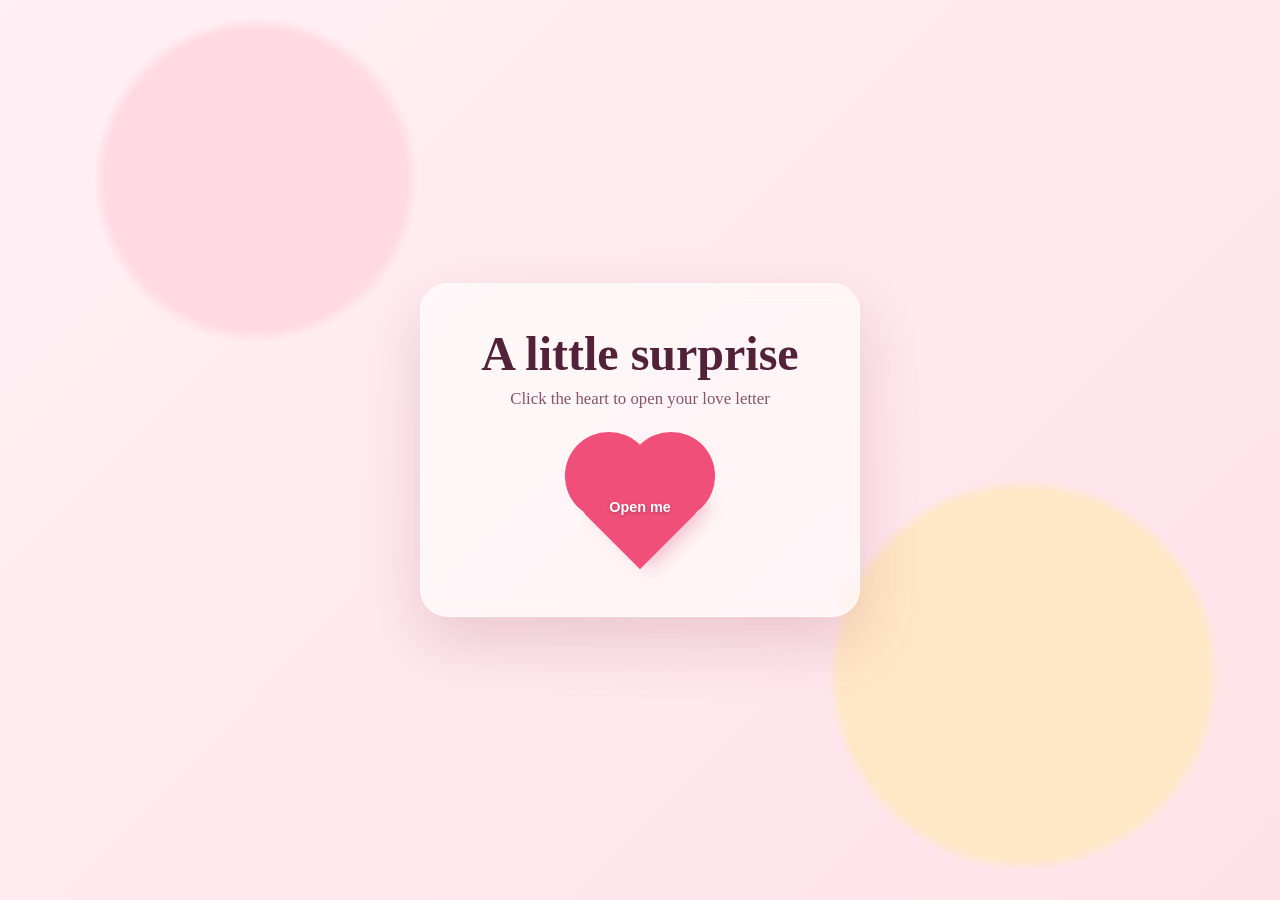
==== commit 216e7b75: "Add interactive love note homepage" ====
--- a/index.html
+++ b/index.html
@@ -1,59 +1,382 @@
-<!DOCTYPE html>
+<!doctype html>
 <html lang="en">
 <head>
-<meta charset="UTF-8">
-<meta name="viewport" content="width=device-width, initial-scale=1.0, viewport-fit=cover">
-<meta name="theme-color" content="#120810">
-<title>For Her · 01 · The Cover</title>
-<link rel="preconnect" href="https://api.fontshare.com">
-<link rel="preconnect" href="https://images.unsplash.com">
-<link href="https://api.fontshare.com/v2/css?f[]=zodiak@400,401,700&f[]=general-sans@400,500,600&display=swap" rel="stylesheet">
-<link rel="stylesheet" href="shared.css">
-<script src="config.js"></script>
-<style>
-  .seal-mark {
-    width: clamp(74px, 6vw + 50px, 108px);
-    height: clamp(74px, 6vw + 50px, 108px);
-    margin-bottom: clamp(30px, 2.6vw + 20px, 46px);
-    filter: drop-shadow(0 6px 22px rgba(227, 178, 107, 0.35));
-  }
-  .cover-name { color: var(--gold-soft); }
-  .cover-kicker { margin-top: 26px; }
-</style>
+  <meta charset="utf-8">
+  <meta name="viewport" content="width=device-width, initial-scale=1">
+  <title>A Little Love Note</title>
+  <style>
+    :root {
+      color-scheme: light;
+      --pink: #ef4f78;
+      --deep-pink: #c52d59;
+      --ink: #522238;
+      --paper: #fffaf4;
+    }
+
+    * {
+      box-sizing: border-box;
+    }
+
+    body {
+      margin: 0;
+      min-height: 100vh;
+      display: grid;
+      place-items: center;
+      overflow: hidden;
+      font-family: Georgia, "Times New Roman", serif;
+      color: var(--ink);
+      background:
+        radial-gradient(circle at 20% 20%, #ffd9e4 0 12%, transparent 13%),
+        radial-gradient(circle at 80% 75%, #ffe7c5 0 15%, transparent 16%),
+        linear-gradient(135deg, #fff0f5, #ffe2e8);
+    }
+
+    .love-card {
+      width: min(90vw, 440px);
+      padding: 42px 28px;
+      text-align: center;
+      border: 1px solid rgb(255 255 255 / 70%);
+      border-radius: 28px;
+      background: rgb(255 255 255 / 55%);
+      box-shadow: 0 24px 60px rgb(142 45 76 / 18%);
+      backdrop-filter: blur(8px);
+    }
+
+    h1 {
+      margin: 0 0 8px;
+      font-size: clamp(2rem, 8vw, 3rem);
+    }
+
+    .subtitle {
+      margin: 0 0 30px;
+      color: #865368;
+      font-size: 1.05rem;
+    }
+
+    .heart-button {
+      display: inline-grid;
+      place-items: center;
+      width: 150px;
+      height: 135px;
+      border: 0;
+      cursor: pointer;
+      color: white;
+      background: transparent;
+      transition: transform 180ms ease;
+    }
+
+    .heart-button:hover,
+    .heart-button:focus-visible {
+      transform: scale(1.08);
+      outline: none;
+    }
+
+    .heart-button:focus-visible {
+      filter: drop-shadow(0 0 0.35rem #fff);
+    }
+
+    .envelope-scene {
+      position: fixed;
+      inset: 0;
+      z-index: 9;
+      display: grid;
+      place-items: center;
+      pointer-events: none;
+      opacity: 0;
+      background: rgb(70 19 40 / 28%);
+    }
+
+    .envelope-scene.is-opening {
+      opacity: 1;
+      transition: opacity 180ms ease;
+    }
+
+    .envelope {
+      position: relative;
+      width: min(78vw, 340px);
+      height: 220px;
+      transform: translateY(25px) scale(0.8);
+      border-radius: 10px;
+      background: #f4c8b8;
+      box-shadow: 0 22px 45px rgb(89 23 51 / 28%);
+      overflow: hidden;
+    }
+
+    .envelope-scene.is-opening .envelope {
+      animation: envelope-arrive 500ms ease-out forwards;
+    }
+
+    .envelope::before,
+    .envelope::after {
+      position: absolute;
+      z-index: 2;
+      content: "";
+      width: 72%;
+      height: 3px;
+      background: #dfa394;
+    }
+
+    .envelope::before {
+      bottom: 48px;
+      left: -10px;
+      transform: rotate(32deg);
+    }
+
+    .envelope::after {
+      right: -10px;
+      bottom: 48px;
+      transform: rotate(-32deg);
+    }
+
+    .envelope-flap {
+      position: absolute;
+      z-index: 4;
+      top: 0;
+      left: 0;
+      width: 0;
+      height: 0;
+      border-top: 118px solid #f8d7c9;
+      border-right: 170px solid transparent;
+      border-left: 170px solid transparent;
+      transform-origin: top center;
+    }
+
+    .envelope-scene.is-opening .envelope-flap {
+      animation: flap-open 650ms 420ms ease-in forwards;
+    }
+
+    .envelope-letter {
+      position: absolute;
+      z-index: 3;
+      left: 10%;
+      bottom: 12px;
+      width: 80%;
+      height: 150px;
+      padding: 34px 10px;
+      text-align: center;
+      color: var(--deep-pink);
+      background: var(--paper);
+      font-size: 1.15rem;
+      font-weight: bold;
+      transform: translateY(100px);
+    }
+
+    .envelope-scene.is-opening .envelope-letter {
+      animation: letter-rise 700ms 500ms ease-out forwards;
+    }
+
+    @keyframes envelope-arrive {
+      to { transform: translateY(0) scale(1); }
+    }
+
+    @keyframes flap-open {
+      to { transform: rotateX(180deg); }
+    }
+
+    @keyframes letter-rise {
+      to { transform: translateY(-85px); }
+    }
+
+    .heart {
+      position: relative;
+      width: 88px;
+      height: 88px;
+      transform: rotate(-45deg);
+      border-radius: 12px 0 12px 0;
+      background: var(--pink);
+      box-shadow: 7px 7px 18px rgb(197 45 89 / 25%);
+      animation: heartbeat 1.4s infinite;
+    }
+
+    .heart::before,
+    .heart::after {
+      position: absolute;
+      content: "";
+      width: 88px;
+      height: 88px;
+      border-radius: 50%;
+      background: var(--pink);
+    }
+
+    .heart::before {
+      top: -44px;
+      left: 0;
+    }
+
+    .heart::after {
+      top: 0;
+      left: 44px;
+    }
+
+    .button-label {
+      position: absolute;
+      z-index: 1;
+      margin-top: 1px;
+      font-size: 0.9rem;
+      font-weight: bold;
+      text-shadow: 0 1px 3px rgb(120 25 53 / 45%);
+    }
+
+    .emoji-burst {
+      position: fixed;
+      inset: 0;
+      z-index: 10;
+      overflow: hidden;
+      pointer-events: none;
+    }
+
+    .emoji {
+      position: absolute;
+      bottom: 42%;
+      left: 50%;
+      font-size: clamp(1.4rem, 5vw, 2.2rem);
+      animation: float-away 1.8s ease-out forwards;
+    }
+
+    @keyframes float-away {
+      0% {
+        opacity: 0;
+        transform: translate(-50%, 0) scale(0.4) rotate(0deg);
+      }
+      15% {
+        opacity: 1;
+      }
+      100% {
+        opacity: 0;
+        transform: translate(calc(-50% + var(--x)), var(--y)) scale(1.15) rotate(var(--rotation));
+      }
+    }
+
+    @keyframes heartbeat {
+      0%, 100% { transform: rotate(-45deg) scale(1); }
+      15% { transform: rotate(-45deg) scale(1.08); }
+      30% { transform: rotate(-45deg) scale(1); }
+    }
+
+    dialog {
+      width: min(88vw, 420px);
+      padding: 0;
+      border: 0;
+      border-radius: 18px;
+      color: var(--ink);
+      background: var(--paper);
+      box-shadow: 0 24px 70px rgb(89 23 51 / 35%);
+    }
+
+    dialog::backdrop {
+      background: rgb(70 19 40 / 42%);
+      backdrop-filter: blur(3px);
+    }
+
+    .letter {
+      padding: 34px 28px 28px;
+      text-align: center;
+      background: linear-gradient(transparent 95%, #f5d9c6 95%);
+      background-size: 100% 34px;
+    }
+
+    .letter h2 {
+      margin: 0 0 22px;
+      color: var(--deep-pink);
+      font-size: 1.65rem;
+    }
+
+    .message {
+      margin: 0 0 26px;
+      font-size: clamp(1.6rem, 7vw, 2.35rem);
+      font-weight: bold;
+      letter-spacing: 0.04em;
+      line-height: 1.2;
+    }
+
+    .signature {
+      margin: 0 0 24px;
+      font-style: italic;
+    }
+
+    .close-button {
+      padding: 10px 20px;
+      border: 0;
+      border-radius: 999px;
+      cursor: pointer;
+      color: white;
+      background: var(--deep-pink);
+      font: inherit;
+    }
+
+    .close-button:hover {
+      background: #a9224a;
+    }
+
+    @media (prefers-reduced-motion: reduce) {
+      *, *::before, *::after {
+        animation-duration: 0.01ms !important;
+        animation-iteration-count: 1 !important;
+        transition-duration: 0.01ms !important;
+      }
+    }
+  </style>
 </head>
-<body data-page="cover" data-idx="1" data-next="letter.html" data-next-title="The Letter" data-next-bg="https://images.unsplash.com/photo-1487035242901-d419a42d17af?w=1600&q=80">
-<div class="backdrop" style="background-image:url('https://images.unsplash.com/photo-1487035242901-d419a42d17af?w=1600&q=80')"></div>
-
-<main class="page">
-  <div class="stage">
-    <div class="tilt">
-      <svg class="seal-mark" viewBox="0 0 74 74">
-        <defs>
-          <radialGradient id="wax" cx="38%" cy="30%">
-            <stop offset="0%" stop-color="#F6DDAE"/>
-            <stop offset="55%" stop-color="#E3B26B"/>
-            <stop offset="100%" stop-color="#B9853C"/>
-          </radialGradient>
-        </defs>
-        <circle cx="37" cy="37" r="34" fill="url(#wax)"/>
-        <circle cx="37" cy="37" r="28.5" fill="none" stroke="#8a6127" stroke-width="0.8" opacity="0.55"/>
-        <text x="37" y="43" text-anchor="middle" font-family="Zodiak, Georgia, serif" font-style="italic"
-              font-size="16" fill="#5d3d14" id="seal-initials">T·A</text>
-      </svg>
-      <div class="eyebrow">August 1 · Girlfriend's Day</div>
-      <h1 class="display"><span class="plain">For</span> <span class="cover-name" id="her-name"></span></h1>
-      <div class="hairline-rule"></div>
-      <p class="lede cover-kicker" id="cover-lede"></p>
+<body>
+  <main class="love-card">
+    <h1>A little surprise</h1>
+    <p class="subtitle">Click the heart to open your love letter</p>
+    <button class="heart-button" id="open-letter" type="button" aria-label="Open your love letter">
+      <span class="heart" aria-hidden="true"></span>
+      <span class="button-label">Open me</span>
+    </button>
+  </main>
+
+  <dialog id="love-letter" aria-labelledby="letter-title">
+    <article class="letter">
+      <h2 id="letter-title">My love letter</h2>
+      <p class="message">I MISS YOU BABE</p>
+      <p class="signature">With all my love ❤️</p>
+      <button class="close-button" id="close-letter" type="button">Close letter</button>
+    </article>
+  </dialog>
+  <div class="emoji-burst" id="emoji-burst" aria-hidden="true"></div>
+  <div class="envelope-scene" id="envelope-scene" aria-hidden="true">
+    <div class="envelope">
+      <div class="envelope-letter">For you, my love</div>
+      <div class="envelope-flap"></div>
     </div>
   </div>
-</main>
-
-<script src="shared.js"></script>
-<script>
-  document.getElementById("her-name").textContent = GFD.herName;
-  document.getElementById("cover-lede").textContent =
-    `A love letter in six pages, written for you by ${GFD.yourName}.`;
-  document.getElementById("seal-initials").textContent = GFD.monogram;
-</script>
+
+  <script>
+    const openButton = document.querySelector("#open-letter");
+    const closeButton = document.querySelector("#close-letter");
+    const letter = document.querySelector("#love-letter");
+    const emojiBurst = document.querySelector("#emoji-burst");
+    const envelopeScene = document.querySelector("#envelope-scene");
+    const loveEmojis = ["❤️", "💕", "💖", "💗", "💘", "💝"];
+
+    function createEmojiBurst() {
+      emojiBurst.replaceChildren();
+      loveEmojis.forEach((emoji, index) => {
+        const element = document.createElement("span");
+        element.className = "emoji";
+        element.textContent = emoji;
+        element.style.setProperty("--x", `${(index - 2.5) * 70 + (index % 2) * 18}px`);
+        element.style.setProperty("--y", `${-150 - (index % 3) * 55}px`);
+        element.style.setProperty("--rotation", `${(index % 2 ? 1 : -1) * (15 + index * 7)}deg`);
+        element.style.animationDelay = `${index * 55}ms`;
+        emojiBurst.append(element);
+      });
+    }
+
+    openButton.addEventListener("click", () => {
+      createEmojiBurst();
+      envelopeScene.classList.add("is-opening");
+      window.setTimeout(() => {
+        letter.showModal();
+        envelopeScene.classList.remove("is-opening");
+      }, 1450);
+    });
+    closeButton.addEventListener("click", () => letter.close());
+    letter.addEventListener("click", (event) => {
+      if (event.target === letter) letter.close();
+    });
+  </script>
 </body>
 </html>
